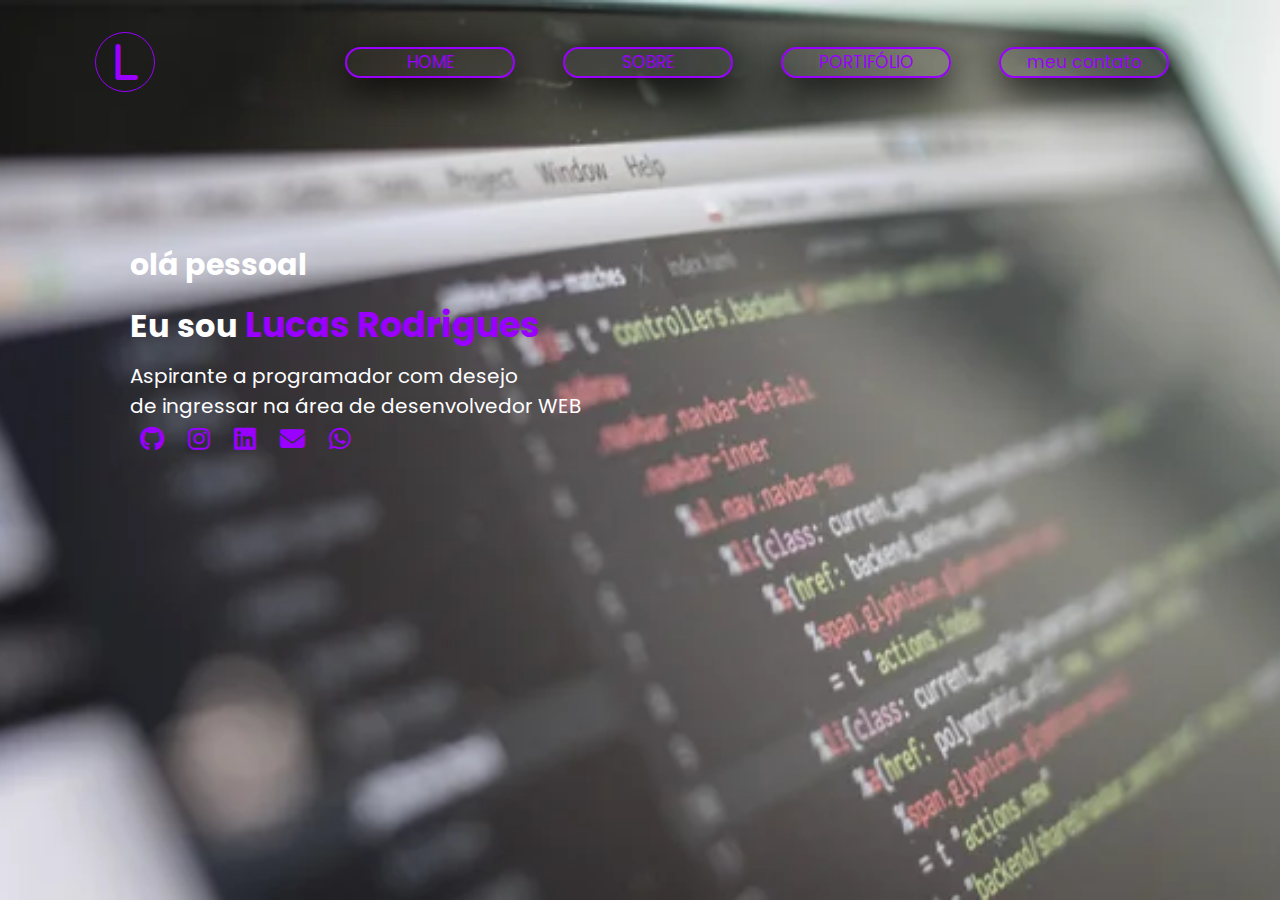
==== index.html @ 4f6e6527 "Adiciona o portfolio" ====
<!DOCTYPE html>
<html lang="pt-br">
<head>
    <meta charset="UTF-8">
    <meta http-equiv="X-UA-Compatible" content="IE=edge">
    <meta name="viewport" content="width=, initial-scale=1.0">
    <link rel="shortcut icon" href="img/icone.jpg" type="image/x-icon">
    <link rel="stylesheet" href="https://cdn.jsdelivr.net/npm/bootstrap@3.4.1/dist/css/bootstrap-theme.min.css" integrity="sha384-6pzBo3FDv/PJ8r2KRkGHifhEocL+1X2rVCTTkUfGk7/0pbek5mMa1upzvWbrUbOZ" crossorigin="anonymous">
    <link rel="stylesheet" href="https://cdnjs.cloudflare.com/ajax/libs/font-awesome/6.1.0/css/all.min.css">
    <link rel="stylesheet" href="style.css">
    <title>Portifólio</title>
</head>
<body>
    <div class="background" id="background">
        <header>
            <div class="logo">
                <i class="fa-solid fa-l"></i>
            </div>
            <div class="cabeçalho-link">
                <li>
                    <a href="" id="btn-home">
                        <button>HOME</button>
                    </a>
                </li>
                
                <li>
                    <a href="#btn-sobre">
                        <button>SOBRE</button> 
                    </a>
                </li>
                
                <li>
                    <a href="#btn-portfolio">
                        <button>PORTIFÓLIO</button> 
                    </a>
                </li>

                <button>meu contato</button>
            </div>
        
           
            <div class="sobre" id="btn-sobre">
                <h1>teste</h1>
                <div class="modal">
                    <a href="#">
                        <button class="fechar" id="fechar">X</button>
                    </a>
                    
                </div>
            </div>

            <div class="portfolio" id="btn-portfolio">

                
                <div class="modal">
                    <a href="#">
                        <button class="fechar" id="fechar">X</button>
                    </a>

                    <section> 
                        <a class="gif" href="http://127.0.0.1:5500/login/login.html" target="_blank"><img src="img/LOGIN.gif" alt="login"></a>
                    </section>
                        
                    <section>
                        <a class="gif" href="http://127.0.0.1:5500/login/login.html" target="_blank"><img src="img/gif2.gif" alt="login"></a>
                    </section>

                    <section>
                        <a class="gif" href="http://127.0.0.1:5500/login/login.html" target="_blank"><img src="img/gif3.gif" alt="login"></a>
                    </section>
                    
                    <section>
                        <a class="gif" href="http://127.0.0.1:5500/login/login.html" target="_blank"><img src="img/gif4.gif" alt="login"></a>
                    </section>
                    
                </div>
        </header>

        <div class="menu-responsive">
            <ul>
                <li><a href="" id="btn-home">
                    <button>HOME</button>
                </a></li>
                <li><a href="#btn-sobre">
                    <button>SOBRE</button> 
                </a></li>
                <li><a href="#btn-portfolio">
                    <button>PORTIFÓLIO</button> 
                </a></li>
                <li><button>meu contato</button></li>
            </ul>
        </div>
        <div class="container-text">
            <div class="text">
                <h3>olá pessoal</h3>
                <h1>Eu sou <span> Lucas Rodrigues</h1>
                <p>Aspirante a programador com desejo<br> de ingressar na área de desenvolvedor WEB</p>
                <div class="redes-sociais">
                    <a href="https://github.com/LucasSantss" target="_blak"><i class="fa-brands fa-github"></i></a>
                    <a href="#"><i class="fa-brands fa-instagram"></i></a>
                    <a href="https://www.linkedin.com/in/kulasrs" target="_blank"><i class="fa-brands fa-linkedin"></i></a>
                    <a href="mailto:lucas.santosrod@hotmal.com"><i class="fa-solid fa-envelope"></i></a>
                    <a href="https://web.whatsapp.com/send?phone=5585997314466&text=olá" target="_blank"><i class="fa-brands fa-whatsapp"></i></a>
                </div>
            </div>
        </div>
    </div>
    
    <main>

    </main>

</body>
</html>
---- style.css ----
@import url('https://fonts.googleapis.com/css2?family=Great+Vibes&family=Hanken+Grotesk:wght@300&family=Poppins:ital,wght@1,600&display=swap');


*{
    margin: 0;
    padding: 0;
    box-sizing: border-box;
    text-decoration: none;
    list-style: none;
    font-family: "Poppins", sans-serif; 

}

body{
    overflow: hidden;
}

.background{
    background: linear-gradient(rgba(0,0,0,0.5),rgba(0,0,0,0.5));
    background-image: url(img/background.jpg);
    background-size: cover;
    background-position: center;
    width: 100%;
    height: 100vh;
}

header{
    display: flex;
    justify-content: space-around;
    max-width: 100%;
    align-items: center;   
    text-align:center;
    padding-top: 2rem;
    padding-right: 1rem;
}

.cabeçalho-link{
    display: flex;
    gap: 3rem; 
    font-weight: 350;
    cursor: pointer;
}

.cabeçalho-link a{
    color: rgb(0, 0, 0);
    font-size: 16px;
}

.cabeçalho-link a:hover{
    color: #ffffff;
    transition: 0,5 all;
}


.sobre{
    align-items:center;
    justify-content:center;
    width: 80vw;
    height: 80vh;
    min-width: 450px;
    min-height: 500px;
    top: 0px;
    position:fixed;
    background-color: #9900ff;
    border-radius: 30px;
    display:block;
    visibility:hidden;   
    opacity: 0;
    transition: 0.6s;
}
.sobre:target{
    visibility: visible;
    opacity: 0.8;
    align-items:center;
    justify-content:center;
    width: 80vw;
    height: 80vh;
    min-width: 350px;
    min-height: 500px;
    top: 90px;
    position:fixed;
}


.portfolio{
    align-items:center;
    justify-content:center;
    width: 80vw;
    height: 80vh;
    min-width: 450px;
    min-height: 500px;
    top: 0px;
    position:fixed;
    background-color: #9900ff;
    border-radius: 30px;
    display:block;
    visibility:hidden;   
    opacity: 0;
    transition: 0.6s;
}
.portfolio:target{
    visibility: visible;
    opacity: 0.8;
    align-items:center;
    justify-content:center;
    width: 80vw;
    height: 80vh;
    min-width: 350px;
    min-height: 500px;
    top: 90px;
    position:fixed;
}

.fechar{
    color: #000000;
    background: #ffffff;
    border: solid 2px #ffffff;
    border-radius: 50px;
    font-size: 20px;
    width: 35px;
    top: -10px;
    right: -12px;
    position: absolute;
    cursor: pointer;
    box-shadow: 0px 10px 40px black;
    font-size:arial;
}




.logo{
    height: 60px;
    width: 60px;   
    background: transparent;
    border: 1px solid #9900ff;
    color: #9900ff;
    border-radius: 50%;
    display: inline-flex;
    align-items: center;
    justify-content: center;
    font-size: 40px;
    cursor: pointer;
}

button{
    color: #9900ff;
    background: transparent;
    border: solid 2px #9900ff;
    border-radius: 16px;
    font-size: 17px;
    width: 170px;
    cursor: pointer;
    align-items: center;
    padding: 0.5px;
    box-shadow: 0px 10px 40px black;
}

button:hover{
    background-color: #9900ff;
    color: rgb(0, 0, 0);
    transition: 0.5s;
}

.modal{
    display: flex;
    justify-content: space-around;
    flex-wrap: wrap;
    padding-top: 60px;
    
}

.gif{
    display: flex;
    justify-items: center;
    justify-content: space-between;
    height: 9em;
    width: 100%;
    padding-top: 20px;
}

.container-text{
    padding: 150px  0 0 130px;
}

.text h3{
    color:white;
    font-size: 30px;
}

.text h1{
    color: white;
    margin-top: 10px;
}
.text p{
    color: white;
    margin-top: 10px;
    font-size: 20px;
}

.text span{
    color: #9900ff;
    font-size: 35px;
}

.redes-sociais a{
    padding: 10px;
    background: transparent;
    color: #9900ff;
    font-size: 25px;
    align-items: center;
}

.redes-sociais :hover{
    color: white;
    transition: 0.5s;
}

.btn{
    margin: 10px;
}

.menu-responsive{
    display: none;
}


/* Media query */
@media screen and (max-width: 414px) {
    .btn{
        margin: 10px;
    }
    button{
        color: #9900ff;
        background: transparent;
        border: solid 2px #9900ff;
        border-radius: 16px;
        font-size: 10px;
        width: 100px;
        cursor: pointer;
        align-items: center;
        padding: 0px;
        box-shadow: 0px 10px 40px black;
    }
    .cabeçalho-link{
        display: none;
    }
    .menu-responsive{
        display:block;
    }
    .modal{
        display: flex;
        justify-content: space-around;
        flex-wrap: wrap;
        padding-top: 60px;
        
    }
    
    .gif{
        display: flex;
        justify-items: center;
        justify-content: space-between;
        height: 6em;
        width: 100%;
        padding-top: 20px;
    }
  }
  
  /* Nested media query */
  @supports (display: flex) {
    @media screen and (min-width: 900px) {
      article {
        display: flex;
      }
    }
  }
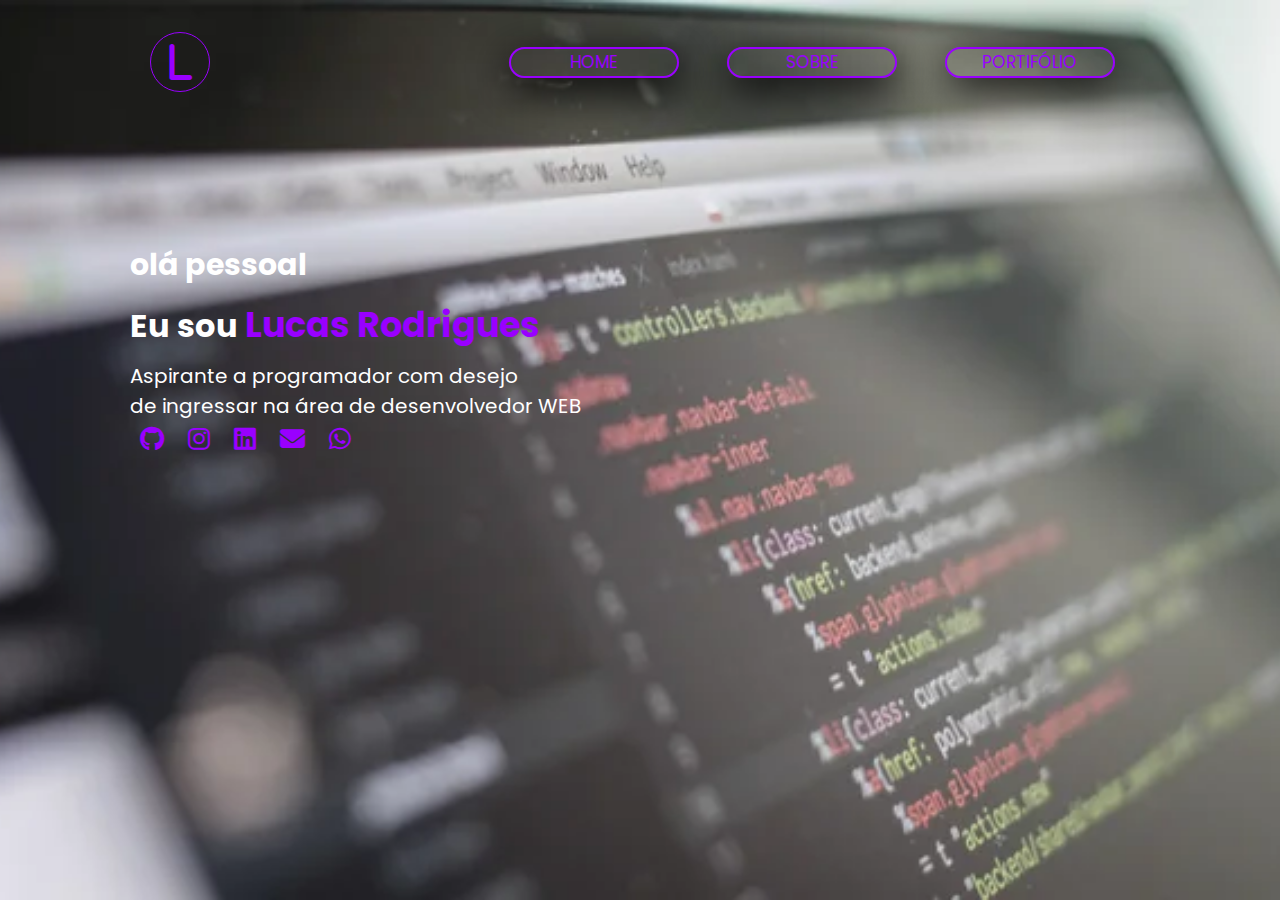
==== commit 392555ac: "Adiciona lista de tarefas" ====
--- a/index.html
+++ b/index.html
@@ -34,8 +34,6 @@
                         <button>PORTIFÓLIO</button> 
                     </a>
                 </li>
-
-                <button>meu contato</button>
             </div>
         
            
@@ -58,7 +56,7 @@
                     </a>
 
                     <section> 
-                        <a class="gif" href="http://127.0.0.1:5500/login/login.html" target="_blank"><img src="img/LOGIN.gif" alt="login"></a>
+                        <a class="gif" href="/todo" target="_blank"><img src="img/todo.png" alt="login"></a>
                     </section>
                         
                     <section>
@@ -111,4 +109,4 @@
     </main>
 
 </body>
-</html>+</html>
